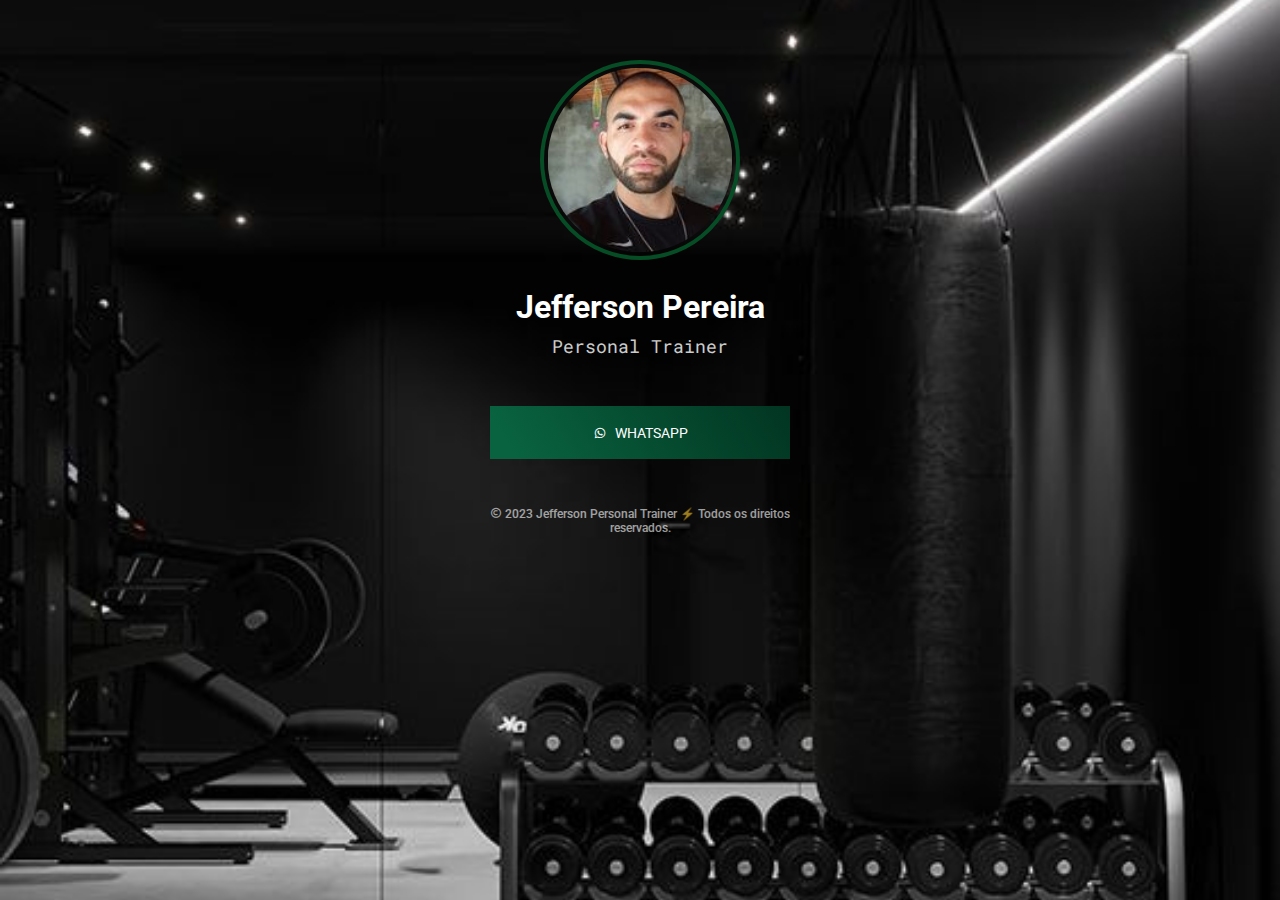
==== index.html @ 8c3193fd "=fix erros for app" ====
<!DOCTYPE html>
<html lang="pt-br">
  <head>
    <link rel="preconnect" href="https://fonts.googleapis.com" />
    <link rel="preconnect" href="https://fonts.gstatic.com" crossorigin="anonymous" />
    <meta charset="UTF-8" />
    <meta name="viewport" content="width=device-width, initial-scale=1.0"/>
    
    <link href='https://unpkg.com/boxicons@2.1.4/css/boxicons.min.css' rel='stylesheet' />
    
    <link href="./assets/css/styles.css" rel="stylesheet"/>

    <title>Jefferson Personal Trainer</title>

  </head>

  <body class="home">

    <div class="container">

      <img 
      class="avatar"
      src="./assets/images/avatar.jpg" 
      alt="Image da face do Jefferson"/>
      <h1>Jefferson Pereira</h1>

      <p class="username">Personal Trainer</p>

      <ul>
        <li class="what">
          <a
          href="https://api.whatsapp.com/send/?phone=5506193989455&text&type=phone_number&app_absent=0"
          target="_blank"><i class='bx bxl-whatsapp' ></i> Whatsapp</a>
        </li>
      </ul>

      <footer>
        <a ><i class='bx bx-copyright' ></i> 2023 Jefferson Personal Trainer ⚡️ Todos os direitos reservados.</a>
      </footer>

    </div>
  </body>
</html>
---- assets/css/styles.css ----
@import url('https://fonts.googleapis.com/css2?family=Roboto+Mono&family=Roboto:wght@500;700&display=swap');

* {
  margin: 0;
  padding: 0;
  box-sizing: border-box;
}

a {
  text-decoration: none;
}

html{
  /*variáveis*/
  --bg-color:#000;
  --text-color:#FFFFFF;
  --primary-color: #064d26;
  --primary-color-dark: #051f02;
}


body {
  background: var(--bg-color);
  color: var(--text-color);
  font-family: 'Roboto', sans-serif;
}

.home{
  width: 100%;
    height: 90vh;
    background-image: url("./../images/home4.jpg");
    background-repeat: no-repeat;
    background-size: cover;
    background-position: center;
    background-attachment: fixed;
}

.container {

  text-align: center;
  width: 300px;
  margin: 60px auto;
}

img {
  width: 100%;
}

img.avatar {
  border-radius: 100px;
  width: 200px;
  height: 200px;
  padding: 3.7px;
  border: var(--primary-color) solid 4px;
  
}

h1 {
  font-size: 32px;
  margin-top: 24px;
  margin-bottom: 8px;
}

.username {
  font-family: 'Roboto Mono', monospace;
  opacity: 0.8;
  font-size: 18px;
}
p:hover{
  opacity: 1;
}

ul {
  list-style: none;
  margin: 48px 0;
}

ul li a{
  height: 53px;
  display: flex;
  gap: 8px;
  align-items: center;
  justify-content: center;
  color: white;
  text-transform: uppercase;
  font-size: 14px;


  margin-bottom: 16px;
  border-radius: 8px;

  transition: background 400ms;
}

/*pseudo-class */
ul li a:hover{
  background: var(--primary-color-dark);

}

.inst {
  background: linear-gradient(45deg,#f09433 0%,#e6683c 25%,#dc2743 50%,#cc2366 75%,#bc1888 100%);
}

.what {
  background: linear-gradient(58deg, #096340 8%, #023622 98%);
}

footer {
  font-weight: 500;
  font-size: 12px;
  opacity: 0.6;
  transition: opacity 400ms;
}

footer:hover{
  opacity: 1;
}

footer a {
  color: var(--text-color);
}
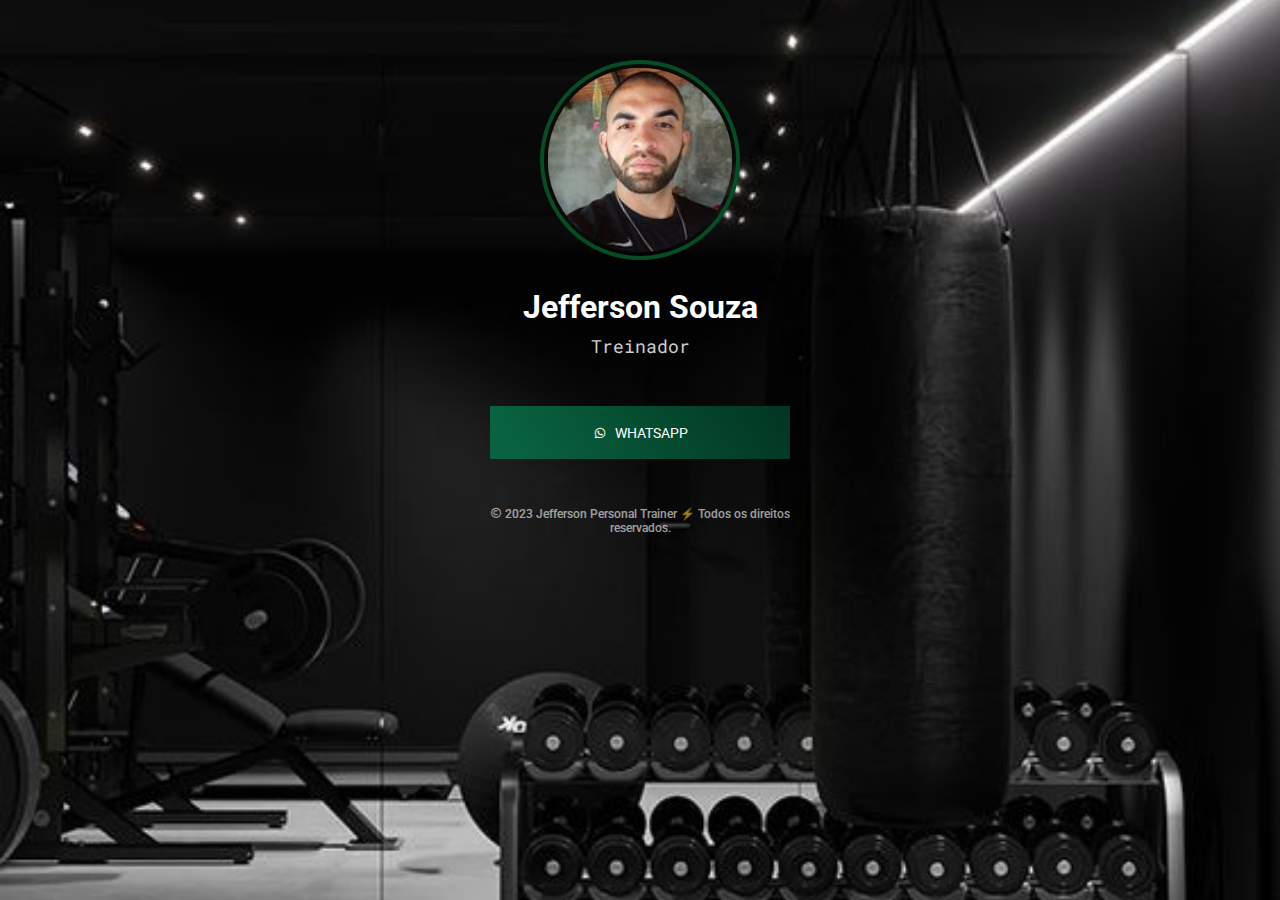
==== commit 39792235: "finale project" ====
--- a/index.html
+++ b/index.html
@@ -10,7 +10,7 @@
     
     <link href="./assets/css/styles.css" rel="stylesheet"/>
 
-    <title>Jefferson Personal Trainer</title>
+    <title>Jefferson Souza Treinador</title>
 
   </head>
 
@@ -22,9 +22,9 @@
       class="avatar"
       src="./assets/images/avatar.jpg" 
       alt="Image da face do Jefferson"/>
-      <h1>Jefferson Pereira</h1>
+      <h1>Jefferson Souza</h1>
 
-      <p class="username">Personal Trainer</p>
+      <p class="username">Treinador</p>
 
       <ul>
         <li class="what">
